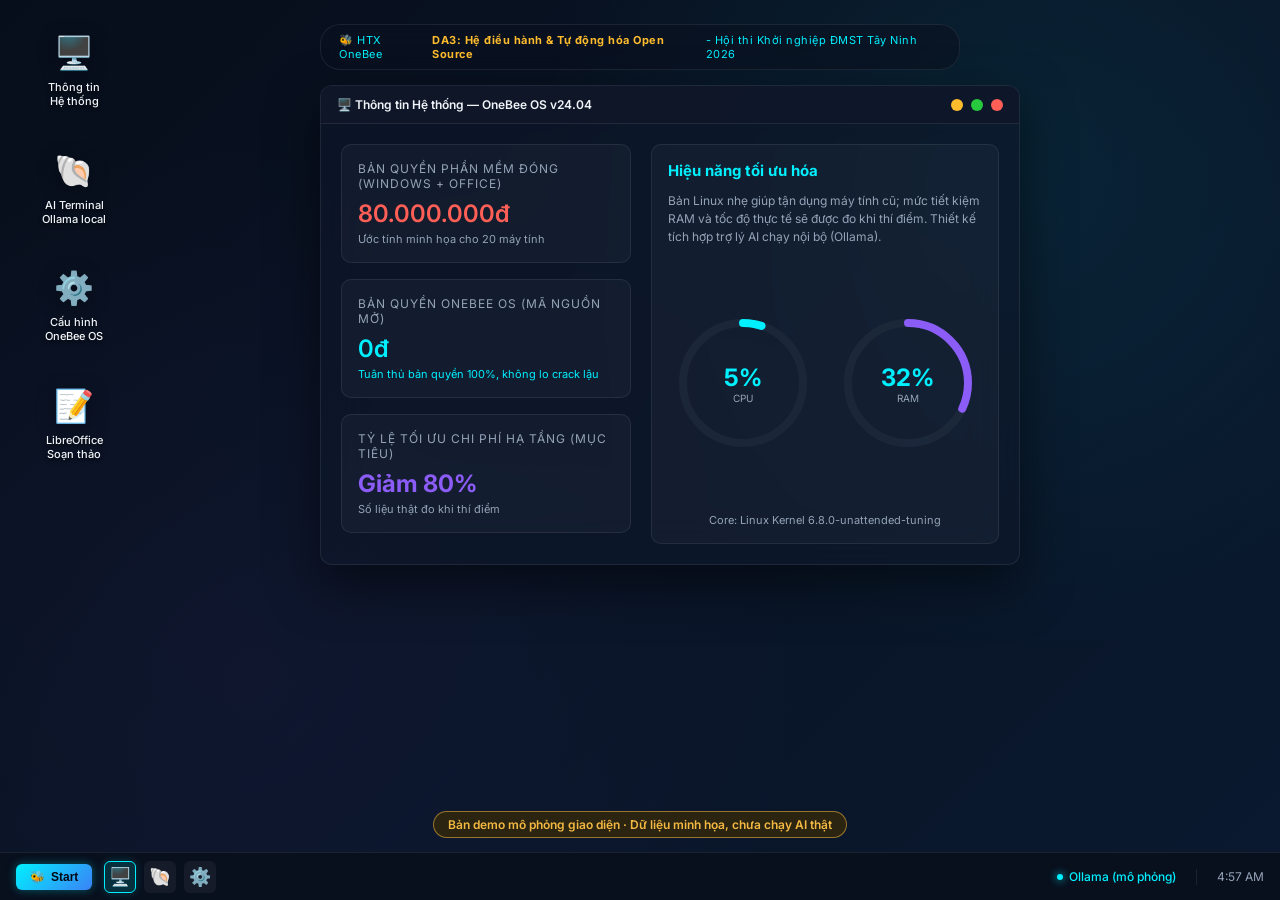
==== demo/index.html @ e2cc28c3 "fix(mobile): pin demo ribbon as top strip so it never covers content; stop landing card overflowing " ====
<!DOCTYPE html>
<html lang="vi">
<head>
    <meta charset="UTF-8">
    <meta name="viewport" content="width=device-width, initial-scale=1.0">
    <title>OneBee OS — Hệ điều hành & Tự động hóa Open Source</title>
    <meta name="description" content="Demo hệ điều hành tối ưu hóa OneBee OS dựa trên Linux & tích hợp AI On-premise">
    <link rel="preconnect" href="https://fonts.googleapis.com">
    <link href="https://fonts.googleapis.com/css2?family=Fira+Code:wght@400;500;700&family=Inter:wght@300;400;500;600;700;800&display=swap" rel="stylesheet">
    <style>
        *, *::before, *::after { margin: 0; padding: 0; box-sizing: border-box; }

        :root {
            --bg-base: #060b13;
            --bg-desktop: #0a1120;
            --card-glass: rgba(15, 23, 42, 0.65);
            --border-glass: rgba(255, 255, 255, 0.08);
            --text-main: #f1f5f9;
            --text-sub: #94a3b8;
            --teal: #00f0ff;
            --gold: #ffbd2e;
            --red: #ff5f56;
            --green: #27c93f;
            --blue: #3b82f6;
            --purple: #8b5cf6;
        }

        body {
            font-family: 'Inter', sans-serif;
            background-color: var(--bg-base);
            color: var(--text-main);
            height: 100vh;
            overflow: hidden;
            display: flex;
            flex-direction: column;
            user-select: none;
        }

        /* Desktop Wallpaper & Glows */
        .desktop {
            flex: 1;
            position: relative;
            background: radial-gradient(circle at 80% 20%, rgba(0, 240, 255, 0.07) 0%, transparent 40%),
                        radial-gradient(circle at 20% 80%, rgba(139, 92, 246, 0.05) 0%, transparent 45%),
                        linear-gradient(135deg, #070e1b 0%, #0a192f 100%);
            display: flex;
            flex-direction: column;
            padding: 24px;
            overflow: hidden;
        }

        /* Desktop Icons */
        .desktop-icons {
            display: flex;
            flex-direction: column;
            gap: 24px;
            width: 100px;
            z-index: 10;
        }

        .icon-item {
            display: flex;
            flex-direction: column;
            align-items: center;
            text-align: center;
            cursor: pointer;
            transition: all 0.2s;
            border-radius: 8px;
            padding: 8px;
            border: 1px solid transparent;
        }

        .icon-item:hover {
            background: rgba(255, 255, 255, 0.05);
            border-color: rgba(255, 255, 255, 0.05);
            backdrop-filter: blur(5px);
        }

        .icon-symbol {
            font-size: 32px;
            margin-bottom: 8px;
            filter: drop-shadow(0 4px 10px rgba(0,0,0,0.3));
            transition: transform 0.2s;
        }

        .icon-item:hover .icon-symbol {
            transform: scale(1.08);
        }

        .icon-name {
            font-size: 11px;
            font-weight: 500;
            color: var(--text-main);
            text-shadow: 0 2px 4px rgba(0,0,0,0.8);
            line-height: 1.3;
        }

        /* Taskbar */
        .taskbar {
            height: 48px;
            background: rgba(10, 17, 32, 0.85);
            border-top: 1px solid var(--border-glass);
            backdrop-filter: blur(20px);
            display: flex;
            align-items: center;
            padding: 0 16px;
            z-index: 100;
            justify-content: space-between;
        }

        .taskbar-left {
            display: flex;
            align-items: center;
            gap: 12px;
        }

        .start-btn {
            background: linear-gradient(135deg, var(--teal), var(--blue));
            color: #040814;
            border: none;
            padding: 6px 14px;
            border-radius: 6px;
            font-size: 12px;
            font-weight: 700;
            cursor: pointer;
            display: flex;
            align-items: center;
            gap: 6px;
            box-shadow: 0 0 10px rgba(0, 240, 255, 0.35);
        }

        .start-btn:hover {
            box-shadow: 0 0 16px rgba(0, 240, 255, 0.5);
        }

        .taskbar-apps {
            display: flex;
            align-items: center;
            gap: 8px;
        }

        .taskbar-app-icon {
            width: 32px;
            height: 32px;
            border-radius: 6px;
            background: rgba(255, 255, 255, 0.05);
            display: flex;
            align-items: center;
            justify-content: center;
            font-size: 18px;
            cursor: pointer;
            border: 1px solid transparent;
            transition: all 0.2s;
        }

        .taskbar-app-icon:hover {
            background: rgba(255, 255, 255, 0.1);
            border-color: var(--border-glass);
        }

        .taskbar-app-icon.active {
            background: rgba(0, 240, 255, 0.15);
            border-color: var(--teal);
            box-shadow: 0 0 8px rgba(0, 240, 255, 0.2);
        }

        .taskbar-right {
            display: flex;
            align-items: center;
            gap: 16px;
            font-size: 12px;
            color: var(--text-sub);
        }

        .taskbar-status {
            display: flex;
            align-items: center;
            gap: 6px;
            color: var(--teal);
            font-weight: 500;
        }

        .status-dot {
            width: 6px;
            height: 6px;
            border-radius: 50%;
            background: var(--teal);
            box-shadow: 0 0 8px var(--teal);
            animation: blink 2s infinite;
        }

        @keyframes blink {
            50% { opacity: 0.4; }
        }

        /* Floating Windows */
        .window {
            position: absolute;
            top: 10%;
            left: 25%;
            width: 700px;
            height: 480px;
            background: var(--card-glass);
            border: 1px solid var(--border-glass);
            border-radius: 12px;
            box-shadow: 0 20px 50px rgba(0, 0, 0, 0.5);
            backdrop-filter: blur(25px);
            display: flex;
            flex-direction: column;
            overflow: hidden;
            z-index: 50;
            opacity: 0;
            transform: scale(0.95);
            pointer-events: none;
            transition: opacity 0.3s, transform 0.3s;
        }

        .window.active {
            opacity: 1;
            transform: scale(1);
            pointer-events: all;
            z-index: 60;
        }

        .window-header {
            height: 38px;
            background: rgba(15, 23, 42, 0.8);
            border-bottom: 1px solid var(--border-glass);
            display: flex;
            align-items: center;
            justify-content: space-between;
            padding: 0 16px;
            cursor: move;
        }

        .window-title {
            font-size: 12px;
            font-weight: 600;
            color: var(--text-main);
            display: flex;
            align-items: center;
            gap: 8px;
        }

        .window-controls {
            display: flex;
            gap: 8px;
        }

        .win-btn {
            width: 12px;
            height: 12px;
            border-radius: 50%;
            border: none;
            cursor: pointer;
        }

        .win-close { background-color: var(--red); }
        .win-min { background-color: var(--gold); }
        .win-max { background-color: var(--green); }

        .window-content {
            flex: 1;
            padding: 20px;
            overflow-y: auto;
        }

        /* Terminal Window custom styles */
        .terminal-content {
            background-color: rgba(3, 7, 18, 0.9);
            font-family: 'Fira Code', monospace;
            padding: 16px;
            font-size: 13px;
            color: #38bdf8;
            line-height: 1.6;
            display: flex;
            flex-direction: column;
        }

        .terminal-history {
            flex: 1;
            overflow-y: auto;
            white-space: pre-wrap;
            margin-bottom: 8px;
        }

        .terminal-input-line {
            display: flex;
            align-items: center;
        }

        .prompt {
            color: #4ade80;
            margin-right: 8px;
            flex-shrink: 0;
        }

        .terminal-input {
            flex: 1;
            background: transparent;
            border: none;
            outline: none;
            color: var(--text-main);
            font-family: inherit;
            font-size: inherit;
        }

        /* System Info View Styles */
        .sys-grid {
            display: grid;
            grid-template-columns: 1fr 1.2fr;
            gap: 20px;
            height: 100%;
        }

        .sys-left {
            display: flex;
            flex-direction: column;
            gap: 16px;
        }

        .sys-card {
            background: rgba(255,255,255,0.03);
            border: 1px solid var(--border-glass);
            border-radius: 10px;
            padding: 16px;
        }

        .sys-title {
            font-size: 12px;
            color: var(--text-sub);
            text-transform: uppercase;
            letter-spacing: 1px;
            margin-bottom: 8px;
        }

        .sys-value {
            font-size: 24px;
            font-weight: 700;
            color: var(--teal);
        }

        .cost-comparison {
            display: flex;
            flex-direction: column;
            gap: 8px;
        }

        .cost-row {
            display: flex;
            justify-content: space-between;
            align-items: center;
            font-size: 13px;
            padding: 8px 0;
            border-bottom: 1px solid rgba(255,255,255,0.05);
        }

        .cost-row:last-child { border-bottom: none; }

        .cost-bad { color: var(--red); font-weight: 600; }
        .cost-good { color: var(--teal); font-weight: 600; }

        .chart-radial {
            position: relative;
            width: 140px;
            height: 140px;
            margin: 0 auto;
        }

        .chart-radial svg {
            transform: rotate(-90deg);
        }

        .chart-radial .bg {
            fill: none;
            stroke: rgba(255,255,255,0.04);
            stroke-width: 8;
        }

        .chart-radial .progress {
            fill: none;
            stroke: var(--teal);
            stroke-width: 8;
            stroke-linecap: round;
            stroke-dasharray: 377;
            stroke-dashoffset: 377;
            transition: stroke-dashoffset 1s ease;
        }

        .chart-text {
            position: absolute;
            top: 50%;
            left: 50%;
            transform: translate(-50%, -50%);
            text-align: center;
        }

        .chart-num { font-size: 24px; font-weight: 700; color: var(--teal); }
        .chart-label { font-size: 10px; color: var(--text-sub); }

        /* Custom OS Settings App */
        .settings-nav {
            display: flex;
            gap: 8px;
            border-bottom: 1px solid var(--border-glass);
            margin-bottom: 16px;
            padding-bottom: 8px;
        }

        .set-nav-btn {
            background: transparent;
            border: 1px solid transparent;
            color: var(--text-sub);
            padding: 6px 12px;
            border-radius: 6px;
            cursor: pointer;
            font-size: 13px;
            transition: all 0.2s;
        }

        .set-nav-btn.active {
            background: rgba(0, 240, 255, 0.1);
            color: var(--teal);
            border-color: rgba(0, 240, 255, 0.2);
        }

        .settings-content {
            display: flex;
            flex-direction: column;
            gap: 16px;
        }

        .setting-item {
            display: flex;
            justify-content: space-between;
            align-items: center;
            background: rgba(255,255,255,0.02);
            border: 1px solid var(--border-glass);
            padding: 12px 16px;
            border-radius: 8px;
        }

        .set-info h4 { font-size: 14px; font-weight: 600; margin-bottom: 2px; }
        .set-info p { font-size: 12px; color: var(--text-sub); }

        .toggle-switch {
            width: 48px;
            height: 24px;
            background: rgba(255,255,255,0.1);
            border-radius: 12px;
            position: relative;
            cursor: pointer;
            transition: background 0.3s;
        }

        .toggle-switch.active {
            background: var(--teal);
        }

        .toggle-switch::after {
            content: '';
            position: absolute;
            top: 2px;
            left: 2px;
            width: 20px;
            height: 20px;
            background: white;
            border-radius: 50%;
            transition: left 0.3s;
        }

        .toggle-switch.active::after {
            left: 26px;
        }

        /* Custom notifications */
        .notification-area {
            position: absolute;
            top: 24px;
            right: 24px;
            display: flex;
            flex-direction: column;
            gap: 12px;
            z-index: 1000;
        }

        .toast {
            background: rgba(10, 17, 32, 0.9);
            border: 1px solid var(--border-glass);
            border-left: 4px solid var(--teal);
            border-radius: 8px;
            padding: 14px 18px;
            width: 320px;
            box-shadow: 0 10px 30px rgba(0,0,0,0.5);
            backdrop-filter: blur(15px);
            display: flex;
            gap: 12px;
            transform: translateX(340px);
            transition: transform 0.4s cubic-bezier(0.175, 0.885, 0.32, 1.275);
        }

        .toast.show {
            transform: translateX(0);
        }

        .toast-icon { font-size: 20px; }
        .toast-title { font-weight: 700; font-size: 13px; margin-bottom: 2px; }
        .toast-desc { font-size: 11px; color: var(--text-sub); }

        /* Banner info contest */
        .contest-banner {
            position: absolute;
            top: 24px;
            left: 50%;
            transform: translateX(-50%);
            background: rgba(10,17,32,0.6);
            border: 1px solid var(--border-glass);
            padding: 8px 18px;
            border-radius: 20px;
            backdrop-filter: blur(10px);
            font-size: 11px;
            color: var(--teal);
            letter-spacing: 0.5px;
            display: flex;
            align-items: center;
            gap: 8px;
            z-index: 1;
        }

        .contest-banner span { color: var(--gold); font-weight: 700; }

        /* 📱 Mobile Responsiveness & Performance Anti-Lag */
        @media (max-width: 768px) {
            .desktop { flex-wrap: wrap; align-content: flex-start; padding: 12px; }
            .desktop-icons { flex-direction: row; flex-wrap: wrap; width: 100%; gap: 10px; margin-bottom: 16px; }
            .icon-item { width: calc(25% - 8px); padding: 6px 2px; }
            .icon-symbol { font-size: 24px; }
            .icon-name { font-size: 10px; }
            .window { 
                width: 100% !important; height: calc(100% - 56px) !important; 
                top: 0 !important; left: 0 !important; border-radius: 0; 
                backdrop-filter: none !important; -webkit-backdrop-filter: none !important; 
                background: #0f172a; border: none;
            }
            .sys-grid, .store-grid { grid-template-columns: 1fr; }
            .taskbar { backdrop-filter: none !important; -webkit-backdrop-filter: none !important; background: rgba(10,17,32,1); }
            .contest-banner { display: none; }
            .toast { width: 90%; right: 5%; left: 5%; transform: translateX(120vw); }
            .toast.show { transform: translateX(0); }
        }
        
        /* 🚀 Hardware Acceleration */
        .window, .icon-item, .toast {
            will-change: transform;
        }
            .demo-ribbon { position: fixed; bottom: 62px; left: 50%; transform: translateX(-50%); z-index: 9000; background: #2b2410; color: #f4b942; border: 1px solid rgba(244,185,66,0.55); padding: 5px 14px; border-radius: 999px; font-size: 12px; font-weight: 600; pointer-events: none; white-space: nowrap; font-family: Inter, system-ui, sans-serif; }
        @media (max-width: 768px) { body { padding-top: 27px !important; } .demo-ribbon { position: fixed; top: 0; left: 0; right: 0; bottom: auto; transform: none; width: auto; max-width: none; border-radius: 0; border-width: 0 0 1px; padding: 5px 10px; font-size: 11px; line-height: 16px; white-space: nowrap; overflow: hidden; text-overflow: ellipsis; text-align: center; } .demo-ribbon .rb-more { display: none; } .window { top: 0 !important; height: 100% !important; } }
    </style>
</head>
<body>
    <div class="demo-ribbon">Bản demo mô phỏng<span class="rb-more"> giao diện</span> · Dữ liệu minh họa<span class="rb-more">, chưa chạy AI thật</span></div>

    <!-- Desktop Area -->
    <div class="desktop" id="desktop">
        
        <!-- Contest Info Banner -->
        <div class="contest-banner">
            🐝 HTX OneBee <span>DA3: Hệ điều hành & Tự động hóa Open Source</span> - Hội thi Khởi nghiệp ĐMST Tây Ninh 2026
        </div>

        <!-- Notification Area -->
        <div class="notification-area" id="notificationArea"></div>

        <!-- Icons Grid -->
        <div class="desktop-icons">
            <div class="icon-item" onclick="openWindow('win-sys')">
                <span class="icon-symbol">🖥️</span>
                <span class="icon-name">Thông tin<br>Hệ thống</span>
            </div>
            <div class="icon-item" onclick="openWindow('win-terminal')">
                <span class="icon-symbol">🐚</span>
                <span class="icon-name">AI Terminal<br>Ollama local</span>
            </div>
            <div class="icon-item" onclick="openWindow('win-settings')">
                <span class="icon-symbol">⚙️</span>
                <span class="icon-name">Cấu hình<br>OneBee OS</span>
            </div>
            <div class="icon-item" onclick="showNotification('Tài liệu mẫu', 'Đã khởi chạy bộ LibreOffice Writer thành công.', '📝')">
                <span class="icon-symbol">📝</span>
                <span class="icon-name">LibreOffice<br>Soạn thảo</span>
            </div>
        </div>

        <!-- Window 1: System Info -->
        <div class="window" id="win-sys">
            <div class="window-header" onmousedown="dragStart(event, 'win-sys')">
                <div class="window-title">🖥️ Thông tin Hệ thống — OneBee OS v24.04</div>
                <div class="window-controls">
                    <button class="win-btn win-min" onclick="minimizeWindow('win-sys')"></button>
                    <button class="win-btn win-max"></button>
                    <button class="win-btn win-close" onclick="closeWindow('win-sys')"></button>
                </div>
            </div>
            <div class="window-content">
                <div class="sys-grid">
                    <div class="sys-left">
                        <div class="sys-card">
                            <div class="sys-title">Bản quyền phần mềm đóng (Windows + Office)</div>
                            <div class="sys-value cost-bad">80.000.000đ</div>
                            <p style="font-size:11px; color: var(--text-sub); margin-top: 4px;">Ước tính minh họa cho 20 máy tính</p>
                        </div>
                        <div class="sys-card">
                            <div class="sys-title">Bản quyền OneBee OS (Mã nguồn mở)</div>
                            <div class="sys-value cost-good">0đ</div>
                            <p style="font-size:11px; color: var(--teal); margin-top: 4px;">Tuân thủ bản quyền 100%, không lo crack lậu</p>
                        </div>
                        <div class="sys-card">
                            <div class="sys-title">Tỷ lệ tối ưu chi phí hạ tầng (mục tiêu)</div>
                            <div class="sys-value" style="color: var(--purple);">Giảm 80%</div>
                            <p style="font-size:11px; color: var(--text-sub); margin-top: 4px;">Số liệu thật đo khi thí điểm</p>
                        </div>
                    </div>
                    <div class="sys-card" style="display:flex; flex-direction:column; justify-content:space-between;">
                        <div>
                            <h3 style="font-size:15px; font-weight:700; margin-bottom: 12px; color: var(--teal);">Hiệu năng tối ưu hóa</h3>
                            <p style="font-size:12px; color: var(--text-sub); line-height: 1.5; margin-bottom: 16px;">
                                Bản Linux nhẹ giúp tận dụng máy tính cũ; mức tiết kiệm RAM và tốc độ thực tế sẽ được đo khi thí điểm. Thiết kế tích hợp trợ lý AI chạy nội bộ (Ollama).
                            </p>
                        </div>
                        
                        <div style="display:flex; gap: 16px; align-items:center; justify-content:center;">
                            <div class="chart-radial">
                                <svg width="140" height="140">
                                    <circle class="bg" cx="70" cy="70" r="60"></circle>
                                    <circle class="progress" id="cpu-circle" cx="70" cy="70" r="60"></circle>
                                </svg>
                                <div class="chart-text">
                                    <div class="chart-num" id="cpu-val">12%</div>
                                    <div class="chart-label">CPU</div>
                                </div>
                            </div>
                            <div class="chart-radial">
                                <svg width="140" height="140">
                                    <circle class="bg" cx="70" cy="70" r="60"></circle>
                                    <circle class="progress" id="ram-circle" cx="70" cy="70" r="60" style="stroke: var(--purple);"></circle>
                                </svg>
                                <div class="chart-text">
                                    <div class="chart-num" id="ram-val">34%</div>
                                    <div class="chart-label">RAM</div>
                                </div>
                            </div>
                        </div>

                        <div style="font-size:11px; text-align:center; color: var(--text-sub); margin-top: 10px;">
                            Core: Linux Kernel 6.8.0-unattended-tuning
                        </div>
                    </div>
                </div>
            </div>
        </div>

        <!-- Window 2: Terminal -->
        <div class="window" id="win-terminal">
            <div class="window-header" onmousedown="dragStart(event, 'win-terminal')">
                <div class="window-title">🐚 OneBee Terminal (mô phỏng) — AI nội bộ</div>
                <div class="window-controls">
                    <button class="win-btn win-min" onclick="minimizeWindow('win-terminal')"></button>
                    <button class="win-btn win-max"></button>
                    <button class="win-btn win-close" onclick="closeWindow('win-terminal')"></button>
                </div>
            </div>
            <div class="window-content terminal-content">
                <div class="terminal-history" id="termHistory">OneBee OS Core Console v1.0.2
Hệ điều hành tối ưu hóa & nhúng AI nội bộ cho HTX OneBee.
Gõ 'help' để xem các lệnh khả dụng.

</div>
                <div class="terminal-input-line">
                    <span class="prompt">onebee@os:~$</span>
                    <input type="text" class="terminal-input" id="termInput" autofocus autocomplete="off" placeholder="Gõ lệnh tại đây...">
                </div>
            </div>
        </div>

        <!-- Window 3: Settings -->
        <div class="window" id="win-settings">
            <div class="window-header" onmousedown="dragStart(event, 'win-settings')">
                <div class="window-title">⚙️ Cấu hình OneBee OS — Tự động hóa</div>
                <div class="window-controls">
                    <button class="win-btn win-min" onclick="minimizeWindow('win-settings')"></button>
                    <button class="win-btn win-max"></button>
                    <button class="win-btn win-close" onclick="closeWindow('win-settings')"></button>
                </div>
            </div>
            <div class="window-content">
                <div class="settings-nav">
                    <button class="set-nav-btn active" onclick="switchSettingTab('general', this)">Tổng quan</button>
                    <button class="set-nav-btn" onclick="switchSettingTab('auto', this)">Harness Automation</button>
                    <button class="set-nav-btn" onclick="switchSettingTab('ai', this)">Cấu hình AI On-premise</button>
                </div>
                
                <div class="settings-content" id="set-general">
                    <div class="setting-item">
                        <div class="set-info">
                            <h4>Giao diện thân thiện người dùng (Windows layout)</h4>
                            <p>Tự động cấu hình taskbar và menu giống hệ điều hành cũ để giảm thời gian làm quen.</p>
                        </div>
                        <div class="toggle-switch active" onclick="toggleSwitch(this)"></div>
                    </div>
                    <div class="setting-item">
                        <div class="set-info">
                            <h4>Chế độ bảo vệ dữ liệu nội bộ (Data Privacy)</h4>
                            <p>Ngăn chặn tự động upload dữ liệu lên đám mây công cộng.</p>
                        </div>
                        <div class="toggle-switch active" onclick="toggleSwitch(this)"></div>
                    </div>
                </div>

                <div class="settings-content hidden" id="set-auto">
                    <div class="setting-item">
                        <div class="set-info">
                            <h4>Tự động sao lưu cơ sở dữ liệu hàng ngày</h4>
                            <p>Nén, mã hóa bằng GPG và đẩy về ổ cứng NAS nội bộ lúc 23:00.</p>
                        </div>
                        <div class="toggle-switch active" onclick="toggleSwitch(this)"></div>
                    </div>
                    <div class="setting-item">
                        <div class="set-info">
                            <h4>Giám sát hiệu năng và tự động giải phóng RAM</h4>
                            <p>Tự động dọn dẹp bộ nhớ đệm cache khi dung lượng RAM vượt quá 85%.</p>
                        </div>
                        <div class="toggle-switch active" onclick="toggleSwitch(this)"></div>
                    </div>
                    <button class="start-btn" style="margin-top:10px; padding: 10px;" onclick="simulateBackup()">⚡ Chạy backup thủ công ngay lập tức</button>
                </div>

                <div class="settings-content hidden" id="set-ai">
                    <div class="setting-item">
                        <div class="set-info">
                            <h4>Khởi chạy Ollama khi bật máy</h4>
                            <p>Nạp mô hình ngôn ngữ lớn (Llama 3 8B) vào bộ nhớ VRAM để sẵn sàng phản hồi chatbot.</p>
                        </div>
                        <div class="toggle-switch active" onclick="toggleSwitch(this)"></div>
                    </div>
                    <div class="setting-item">
                        <div class="set-info">
                            <h4>Mô hình AI Đang dùng</h4>
                            <p>Llama 3 8B (Q4_K_M) — thiết kế chạy cục bộ (mô phỏng)</p>
                        </div>
                        <span style="font-size:12px; color: var(--teal); font-weight:700;">Đang chạy ✓</span>
                    </div>
                </div>
            </div>
        </div>

    </div>

    <!-- Taskbar -->
    <div class="taskbar">
        <div class="taskbar-left">
            <button class="start-btn" onclick="showNotification('OneBee OS', 'Chào mừng bạn đến với OneBee OS. Hãy thử mở các ứng dụng trên Desktop!', '🐝')">
                <span>🐝</span> Start
            </button>
            <div class="taskbar-apps">
                <div class="taskbar-app-icon" id="task-sys" onclick="toggleWindow('win-sys')">🖥️</div>
                <div class="taskbar-app-icon" id="task-terminal" onclick="toggleWindow('win-terminal')">🐚</div>
                <div class="taskbar-app-icon" id="task-settings" onclick="toggleWindow('win-settings')">⚙️</div>
            </div>
        </div>
        <div class="taskbar-right">
            <div class="taskbar-status">
                <span class="status-dot"></span>
                <span>Ollama (mô phỏng)</span>
            </div>
            <span style="border-left: 1px solid var(--border-glass); height: 16px; margin: 0 4px;"></span>
            <span id="clock">12:00 PM</span>
        </div>
    </div>

    <script>
        function escapeHtml(t) { return String(t).replace(/[&<>"']/g, c => ({'&':'&amp;','<':'&lt;','>':'&gt;','"':'&quot;',"'":'&#39;'}[c])); }
        // Window Drag Logic
        let dragObj = null;
        let startX = 0, startY = 0;
        let objLeft = 0, objTop = 0;

        function dragStart(e, id) {
            dragObj = document.getElementById(id);
            startX = e.clientX;
            startY = e.clientY;
            objLeft = dragObj.offsetLeft;
            objTop = dragObj.offsetTop;
            document.addEventListener('mousemove', dragMove);
            document.addEventListener('mouseup', dragEnd);
            
            // Bring to front
            document.querySelectorAll('.window').forEach(win => win.style.zIndex = 50);
            dragObj.style.zIndex = 60;
        }

        function dragMove(e) {
            if (!dragObj) return;
            let newLeft = objLeft + (e.clientX - startX);
            let newTop = objTop + (e.clientY - startY);
            if (newLeft < 0) newLeft = 0;
            if (newTop < 0) newTop = 0;
            if (newLeft > window.innerWidth - 100) newLeft = window.innerWidth - 100;
            if (newTop > window.innerHeight - 50) newTop = window.innerHeight - 50;
            dragObj.style.left = newLeft + 'px';
            dragObj.style.top = newTop + 'px';
        }

        function dragEnd() {
            dragObj = null;
            document.removeEventListener('mousemove', dragMove);
            document.removeEventListener('mouseup', dragEnd);
        }

        // Window controls
        function openWindow(id) {
            const win = document.getElementById(id);
            win.classList.add('active');
            
            const appId = id.replace('win-', 'task-');
            const taskIcon = document.getElementById(appId);
            if (taskIcon) taskIcon.classList.add('active');

            // Focus terminal input if terminal is opened
            if (id === 'win-terminal') {
                setTimeout(() => document.getElementById('termInput').focus(), 100);
            }
        }

        function closeWindow(id) {
            const win = document.getElementById(id);
            win.classList.remove('active');
            
            const appId = id.replace('win-', 'task-');
            const taskIcon = document.getElementById(appId);
            if (taskIcon) taskIcon.classList.remove('active');
        }

        function toggleWindow(id) {
            const win = document.getElementById(id);
            if (win.classList.contains('active')) {
                closeWindow(id);
            } else {
                openWindow(id);
            }
        }

        function minimizeWindow(id) {
            closeWindow(id);
        }

        // Switch settings tab
        function switchSettingTab(tab, btn) {
            document.querySelectorAll('.set-nav-btn').forEach(b => b.classList.remove('active'));
            document.querySelectorAll('.settings-content').forEach(c => c.classList.add('hidden'));

            const targetBtn = btn || (typeof event !== 'undefined' && event?.target ? event.target.closest('.set-nav-btn') : null) || document.querySelector(`.set-nav-btn[onclick*="'${tab}'"]`);
            if (targetBtn) targetBtn.classList.add('active');
            const targetContent = document.getElementById('set-' + tab);
            if (targetContent) targetContent.classList.remove('hidden');
        }

        // Toggle Switch UI
        function toggleSwitch(el) {
            el.classList.toggle('active');
            const isPrivacy = el.previousElementSibling.querySelector('h4').textContent.includes('bảo vệ dữ liệu');
            if (isPrivacy) {
                if (el.classList.contains('active')) {
                    showNotification('Security Action', 'Đã bật chế độ Data Privacy. Ngăn dữ liệu gửi ra ngoài.', '🛡️');
                } else {
                    showNotification('Security Warning', 'Đã tắt chế độ Data Privacy. Cảnh báo rò rỉ dữ liệu!', '⚠️');
                }
            }
        }

        // Notifications
        function showNotification(title, desc, icon = '🐝') {
            const area = document.getElementById('notificationArea');
            const toast = document.createElement('div');
            toast.className = 'toast';
            toast.innerHTML = `
                <div class="toast-icon">${icon}</div>
                <div>
                    <div class="toast-title">${title}</div>
                    <div class="toast-desc">${desc}</div>
                </div>
            `;
            area.appendChild(toast);
            
            // Trigger animation
            setTimeout(() => toast.classList.add('show'), 50);
            
            // Remove after 4s
            setTimeout(() => {
                toast.classList.remove('show');
                setTimeout(() => toast.remove(), 500);
            }, 4000);
        }

        // Simulate n8n/Harness Backup
        function simulateBackup() {
            openWindow('win-terminal');
            const history = document.getElementById('termHistory');
            
            let logs = [
                "\n[Harness] Starting backup sequence...",
                "[Harness] Checking database integrity (Supabase local cache)...",
                "[Harness] Compressing transaction records...",
                "[Harness] Encrypting backup with GPG (AES-256)...",
                "[Harness] Sending archive to Local NAS (IP: 192.168.1.200)...",
                "[Harness] Backup completed successfully! (Size: 4.8MB, Hash: sha256:d82f...91f)\n"
            ];

            let index = 0;
            function printLog() {
                if (index < logs.length) {
                    history.innerHTML += logs[index] + "\n";
                    index++;
                    document.getElementById('termHistory').scrollTop = document.getElementById('termHistory').scrollHeight;
                    setTimeout(printLog, 600);
                } else {
                    showNotification('Automation Success', 'Đã tự động sao lưu hệ thống thành công.', '💾');
                }
            }
            printLog();
        }

        // Interactive Terminal Logic
        const termInput = document.getElementById('termInput');
        const termHistory = document.getElementById('termHistory');

        termInput.addEventListener('keydown', function(e) {
            if (e.key === 'Enter') {
                const cmd = termInput.value.trim();
                termInput.value = '';
                
                if (cmd === '') return;

                // Echo command
                termHistory.innerHTML += `\nonebee@os:~$ ${escapeHtml(cmd)}\n`;
                
                // Process command
                processCommand(cmd.toLowerCase());
                
                // Scroll to bottom
                termHistory.scrollTop = termHistory.scrollHeight;
            }
        });

        function processCommand(cmd) {
            if (cmd === 'help') {
                termHistory.innerHTML += `Lệnh khả dụng:
  help          - Hiển thị hướng dẫn
  sys-info      - Xem thông số cấu hình và tối ưu hóa hệ thống
  ollama-chat   - Khởi chạy khung chat với Llama 3 cục bộ
  docker ps     - Xem các container microservices đang chạy
  backup-db     - Chạy script sao lưu dữ liệu tự động
  apt update    - Kiểm tra cập nhật bảo mật hệ thống
  clear         - Xóa sạch màn hình dòng lệnh
  credits       - Thông tin nhóm phát triển OneBee`;
            } else if (cmd === 'sys-info') {
                termHistory.innerHTML += `[SYSTEM INFO]
  OS: OneBee OS v24.04 (Ubuntu-based LTS)
  Kernel: 6.8.0-unattended-tuning-onebee
  CPU: Intel Xeon E5-2680 v4 (optimized virtual cores)
  RAM: 1.2 GB / 8.0 GB (đang sử dụng 15%)
  Disk: 45 GB / 120 GB
  AI Processor: Ollama active (using local CPU threads)
  Optimization status: (mô phỏng — số liệu thật đo khi thí điểm)`;
            } else if (cmd === 'ollama-chat' || cmd === 'ollama run') {
                termHistory.innerHTML += `\n[Ollama] (mô phỏng) Đang tải mô hình Llama 3 8B vào RAM...\n[Ollama] Sẵn sàng! Hãy nhập câu hỏi sau dấu nhắc lệnh để trò chuyện. (Gõ 'exit' để thoát khỏi AI Chat).\n`;
                currentMode = 'ai';
            } else if (cmd === 'docker ps') {
                termHistory.innerHTML += `CONTAINER ID   IMAGE         COMMAND                  STATUS          PORTS                    NAMES\n18b56f932f31   n8nio/n8n     "tini -- /docker-ent…"   Up 24 hours     0.0.0.0:5678->5678/tcp   n8n-automation\n9a18fdb9e1a1   postgres:16   "docker-entrypoint.s…"   Up 24 hours     0.0.0.0:5432->5432/tcp   onebee-db\nf72ad3819eac   ollama/ollama "/bin/ollama serve"      Up 24 hours     11434/tcp                llama-ai`;
            } else if (cmd === 'apt update') {
                termHistory.innerHTML += `Hit:1 http://archive.ubuntu.com/ubuntu jammy InRelease\nGet:2 http://archive.ubuntu.com/ubuntu jammy-updates InRelease [119 kB]\nFetched 119 kB in 1s (182 kB/s)\nReading package lists... Done\nBuilding dependency tree... Done\nAll packages are up to date.`;
            } else if (cmd === 'backup-db') {
                simulateBackup();
            } else if (cmd === 'clear') {
                termHistory.innerHTML = '';
            } else if (cmd === 'credits') {
                termHistory.innerHTML += `OneBee OS được xây dựng bởi HTX OneBee phục vụ Hội thi Khởi nghiệp tỉnh Tây Ninh năm 2026.
Tác giả: Nhóm Kỹ thuật OneBee.
Mã nguồn mở 100%, an toàn bảo mật, an tâm sử dụng.`;
            } else if (currentMode === 'ai') {
                if (cmd === 'exit') {
                    currentMode = 'normal';
                    termHistory.innerHTML += `\n[Ollama] Đã tắt phiên làm việc với AI.\n`;
                } else {
                    // Simple mock responses for AI chat
                    let aiReply = "(Mô phỏng) Bản thật sẽ chạy một mô hình AI mã nguồn mở như Llama 3 qua Ollama ngay trên máy chủ nội bộ. Tôi có thể hỗ trợ các lệnh cơ bản như viết email, soạn thảo tài liệu hoặc giải đáp các kiến thức chuyển đổi số. Bạn muốn hỏi gì thêm?";
                    if (cmd.includes('muối tôm') || cmd.includes('tây ninh')) {
                        aiReply = "(Mô phỏng) Muối tôm Tây Ninh là đặc sản nổi tiếng của vùng đất nắng gió. Tôi có thể hỗ trợ HTX OneBee lập kế hoạch quảng bá muối tôm ra thị trường cả nước bằng các kịch bản email marketing.";
                    } else if (cmd.includes('linux') || cmd.includes('ubuntu')) {
                        aiReply = "(Mô phỏng) Linux giúp doanh nghiệp tiết kiệm hàng triệu đồng tiền bản quyền phần mềm, đồng thời tăng tính bảo mật, tránh các mã độc tống tiền (ransomware) thường lây lan trên hệ điều hành lậu.";
                    }
                    termHistory.innerHTML += `\n[Ollama] ${aiReply}\n`;
                }
            } else {
                termHistory.innerHTML += `Không tìm thấy câu lệnh: '${escapeHtml(cmd)}'. Gõ 'help' để xem danh sách lệnh.`;
            }
        }

        let currentMode = 'normal';

        // Performance Chart Animation
        let cpuCircle = document.getElementById('cpu-circle');
        let ramCircle = document.getElementById('ram-circle');
        let cpuVal = document.getElementById('cpu-val');
        let ramVal = document.getElementById('ram-val');

        function updateCharts() {
            let cpu = Math.floor(Math.random() * 15) + 5; // 5-20%
            let ram = Math.floor(Math.random() * 5) + 32; // 32-37%

            cpuVal.textContent = cpu + "%";
            ramVal.textContent = ram + "%";

            // Stroke dashoffset logic (radius = 60, circumference = 377)
            let cpuOffset = 377 - (377 * cpu) / 100;
            let ramOffset = 377 - (377 * ram) / 100;

            cpuCircle.style.strokeDashoffset = cpuOffset;
            ramCircle.style.strokeDashoffset = ramOffset;
        }

        // Time updates
        function updateClock() {
            let now = new Date();
            let hours = now.getHours();
            let minutes = now.getMinutes();
            let ampm = hours >= 12 ? 'PM' : 'AM';
            hours = hours % 12;
            hours = hours ? hours : 12; // the hour '0' should be '12'
            minutes = minutes < 10 ? '0' + minutes : minutes;
            document.getElementById('clock').textContent = hours + ':' + minutes + ' ' + ampm;
        }

        // Init
        updateClock();
        setInterval(updateClock, 1000);
        setInterval(updateCharts, 3000);
        setTimeout(updateCharts, 500);

        // Open System Info by default
        setTimeout(() => openWindow('win-sys'), 1000);

    </script>
</body>
</html>
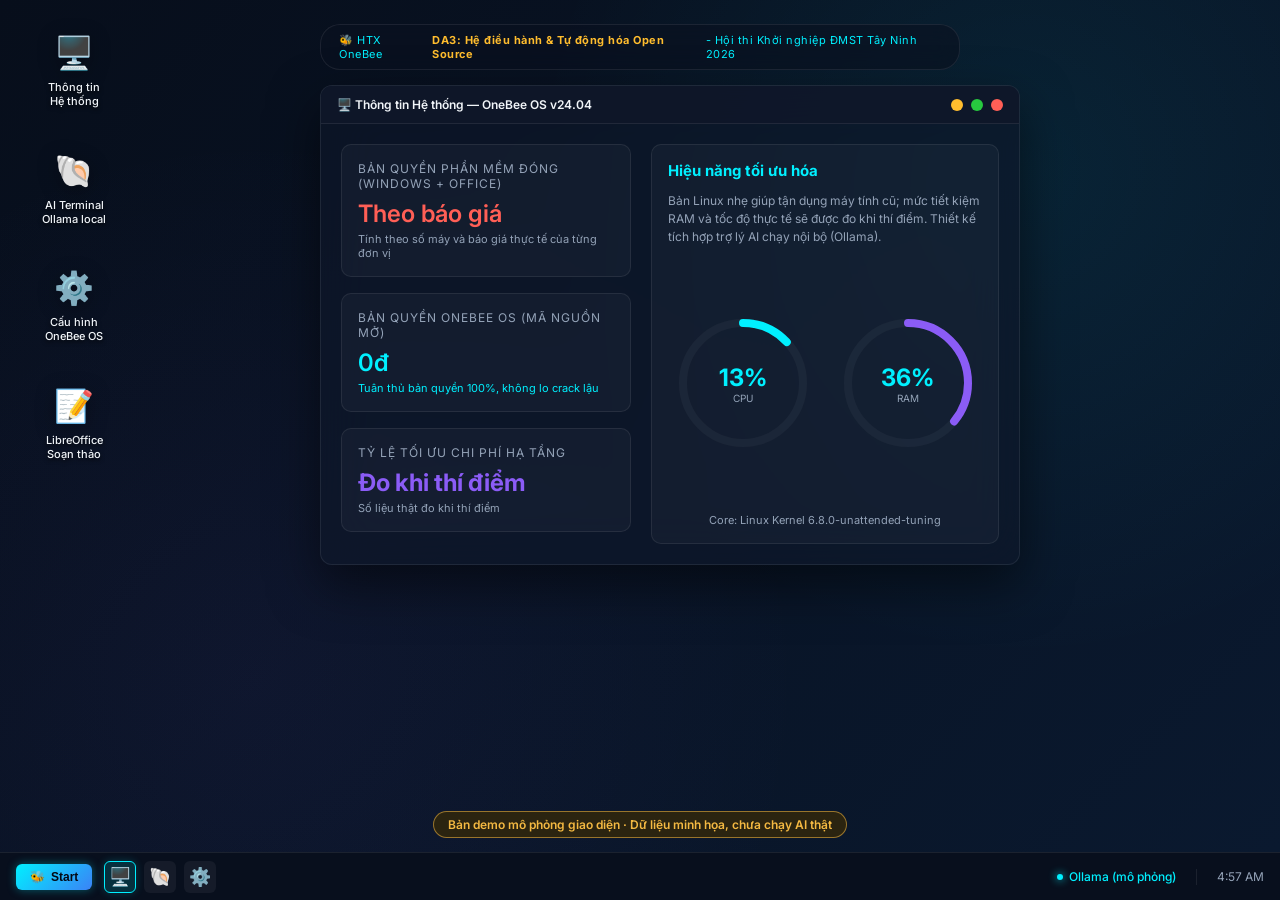
==== commit 3b62c9de: "feat(desktop): OneBee OS Desktop v0.1 installer with Mint 22.3 container tests - desktop/onebee-inst" ====
--- a/demo/index.html
+++ b/demo/index.html
@@ -606,8 +606,8 @@
                     <div class="sys-left">
                         <div class="sys-card">
                             <div class="sys-title">Bản quyền phần mềm đóng (Windows + Office)</div>
-                            <div class="sys-value cost-bad">80.000.000đ</div>
-                            <p style="font-size:11px; color: var(--text-sub); margin-top: 4px;">Ước tính minh họa cho 20 máy tính</p>
+                            <div class="sys-value cost-bad">Theo báo giá</div>
+                            <p style="font-size:11px; color: var(--text-sub); margin-top: 4px;">Tính theo số máy và báo giá thực tế của từng đơn vị</p>
                         </div>
                         <div class="sys-card">
                             <div class="sys-title">Bản quyền OneBee OS (Mã nguồn mở)</div>
@@ -615,8 +615,8 @@
                             <p style="font-size:11px; color: var(--teal); margin-top: 4px;">Tuân thủ bản quyền 100%, không lo crack lậu</p>
                         </div>
                         <div class="sys-card">
-                            <div class="sys-title">Tỷ lệ tối ưu chi phí hạ tầng (mục tiêu)</div>
-                            <div class="sys-value" style="color: var(--purple);">Giảm 80%</div>
+                            <div class="sys-title">Tỷ lệ tối ưu chi phí hạ tầng</div>
+                            <div class="sys-value" style="color: var(--purple);">Đo khi thí điểm</div>
                             <p style="font-size:11px; color: var(--text-sub); margin-top: 4px;">Số liệu thật đo khi thí điểm</p>
                         </div>
                     </div>
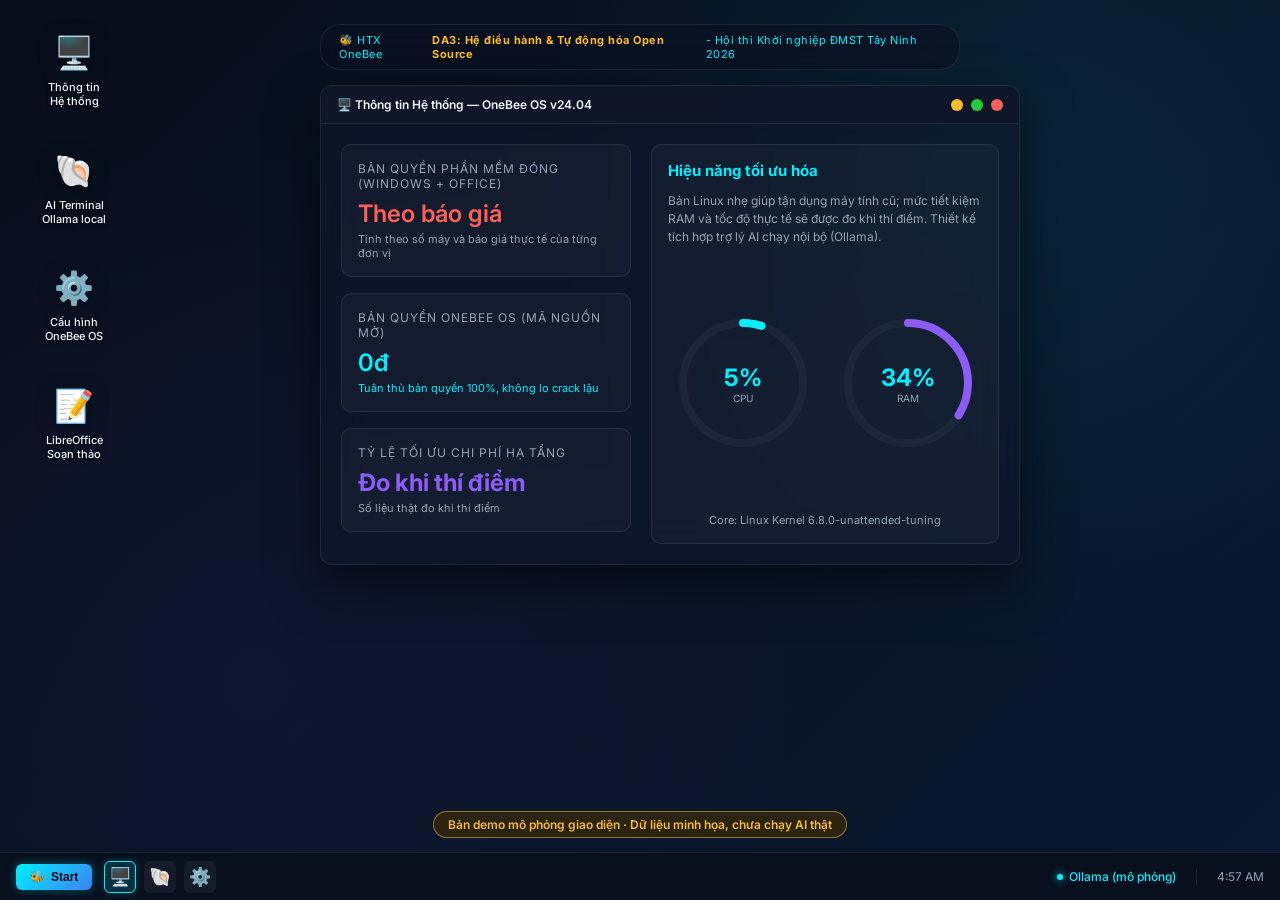
==== commit cd4d4b97: "feat(phase-06): release packaging script, pricing method, draft contract, customer survey, README an" ====
--- a/demo/index.html
+++ b/demo/index.html
@@ -695,7 +695,7 @@
             <div class="window-content">
                 <div class="settings-nav">
                     <button class="set-nav-btn active" onclick="switchSettingTab('general', this)">Tổng quan</button>
-                    <button class="set-nav-btn" onclick="switchSettingTab('auto', this)">Harness Automation</button>
+                    <button class="set-nav-btn" onclick="switchSettingTab('auto', this)">Tự động hóa</button>
                     <button class="set-nav-btn" onclick="switchSettingTab('ai', this)">Cấu hình AI On-premise</button>
                 </div>
                 
@@ -738,14 +738,14 @@
                     <div class="setting-item">
                         <div class="set-info">
                             <h4>Khởi chạy Ollama khi bật máy</h4>
-                            <p>Nạp mô hình ngôn ngữ lớn (Llama 3 8B) vào bộ nhớ VRAM để sẵn sàng phản hồi chatbot.</p>
+                            <p>Nạp model Gemma 4 (gemma4:e2b-it-qat) để sẵn sàng trả lời "Trợ lý OneBee" — bản thật chạy trên OneBee Box.</p>
                         </div>
                         <div class="toggle-switch active" onclick="toggleSwitch(this)"></div>
                     </div>
                     <div class="setting-item">
                         <div class="set-info">
                             <h4>Mô hình AI Đang dùng</h4>
-                            <p>Llama 3 8B (Q4_K_M) — thiết kế chạy cục bộ (mô phỏng)</p>
+                            <p>Gemma 4 E2B (gemma4:e2b-it-qat) — chạy tại chỗ trên OneBee Box (mô phỏng)</p>
                         </div>
                         <span style="font-size:12px; color: var(--teal); font-weight:700;">Đang chạy ✓</span>
                     </div>
@@ -901,18 +901,18 @@
             }, 4000);
         }
 
-        // Simulate n8n/Harness Backup
+        // Mô phỏng sao lưu (bản thật: restic, máy trạm → Box 12:00, Box → ổ ngoài 23:00)
         function simulateBackup() {
             openWindow('win-terminal');
             const history = document.getElementById('termHistory');
             
             let logs = [
-                "\n[Harness] Starting backup sequence...",
-                "[Harness] Checking database integrity (Supabase local cache)...",
-                "[Harness] Compressing transaction records...",
-                "[Harness] Encrypting backup with GPG (AES-256)...",
-                "[Harness] Sending archive to Local NAS (IP: 192.168.1.200)...",
-                "[Harness] Backup completed successfully! (Size: 4.8MB, Hash: sha256:d82f...91f)\n"
+                "\n[onebee-sao-luu] (mô phỏng) Bắt đầu sao lưu /home lên OneBee Box...",
+                "[restic] Quét thay đổi từ lần sao lưu trước...",
+                "[restic] Nén và loại trùng dữ liệu...",
+                "[restic] Mã hóa bản sao lưu...",
+                "[restic] Gửi lên kho chỉ-thêm trên OneBee Box (máy trạm không xóa được bản cũ)...",
+                "[onebee-sao-luu] Sao lưu xong (số liệu minh họa)\n"
             ];
 
             let index = 0;
@@ -956,7 +956,7 @@
                 termHistory.innerHTML += `Lệnh khả dụng:
   help          - Hiển thị hướng dẫn
   sys-info      - Xem thông số cấu hình và tối ưu hóa hệ thống
-  ollama-chat   - Khởi chạy khung chat với Llama 3 cục bộ
+  ollama-chat   - Khởi chạy khung chat với Trợ lý OneBee (bản thật: lệnh hoi)
   docker ps     - Xem các container microservices đang chạy
   backup-db     - Chạy script sao lưu dữ liệu tự động
   apt update    - Kiểm tra cập nhật bảo mật hệ thống
@@ -972,7 +972,7 @@
   AI Processor: Ollama active (using local CPU threads)
   Optimization status: (mô phỏng — số liệu thật đo khi thí điểm)`;
             } else if (cmd === 'ollama-chat' || cmd === 'ollama run') {
-                termHistory.innerHTML += `\n[Ollama] (mô phỏng) Đang tải mô hình Llama 3 8B vào RAM...\n[Ollama] Sẵn sàng! Hãy nhập câu hỏi sau dấu nhắc lệnh để trò chuyện. (Gõ 'exit' để thoát khỏi AI Chat).\n`;
+                termHistory.innerHTML += `\n[Ollama] (mô phỏng) Đang nạp Gemma 4 (gemma4:e2b-it-qat)...\n[Ollama] Sẵn sàng! Hãy nhập câu hỏi sau dấu nhắc lệnh để trò chuyện. (Gõ 'exit' để thoát khỏi AI Chat).\n`;
                 currentMode = 'ai';
             } else if (cmd === 'docker ps') {
                 termHistory.innerHTML += `CONTAINER ID   IMAGE         COMMAND                  STATUS          PORTS                    NAMES\n18b56f932f31   n8nio/n8n     "tini -- /docker-ent…"   Up 24 hours     0.0.0.0:5678->5678/tcp   n8n-automation\n9a18fdb9e1a1   postgres:16   "docker-entrypoint.s…"   Up 24 hours     0.0.0.0:5432->5432/tcp   onebee-db\nf72ad3819eac   ollama/ollama "/bin/ollama serve"      Up 24 hours     11434/tcp                llama-ai`;
@@ -992,11 +992,11 @@
                     termHistory.innerHTML += `\n[Ollama] Đã tắt phiên làm việc với AI.\n`;
                 } else {
                     // Simple mock responses for AI chat
-                    let aiReply = "(Mô phỏng) Bản thật sẽ chạy một mô hình AI mã nguồn mở như Llama 3 qua Ollama ngay trên máy chủ nội bộ. Tôi có thể hỗ trợ các lệnh cơ bản như viết email, soạn thảo tài liệu hoặc giải đáp các kiến thức chuyển đổi số. Bạn muốn hỏi gì thêm?";
+                    let aiReply = "(Mô phỏng) Bản thật dùng Gemma 4 qua Ollama trên OneBee Box, hỏi bằng lệnh hoi hoặc trình duyệt. Tôi có thể hỗ trợ các lệnh cơ bản như viết email, soạn thảo tài liệu hoặc giải đáp các kiến thức chuyển đổi số. Bạn muốn hỏi gì thêm?";
                     if (cmd.includes('muối tôm') || cmd.includes('tây ninh')) {
                         aiReply = "(Mô phỏng) Muối tôm Tây Ninh là đặc sản nổi tiếng của vùng đất nắng gió. Tôi có thể hỗ trợ HTX OneBee lập kế hoạch quảng bá muối tôm ra thị trường cả nước bằng các kịch bản email marketing.";
                     } else if (cmd.includes('linux') || cmd.includes('ubuntu')) {
-                        aiReply = "(Mô phỏng) Linux giúp doanh nghiệp tiết kiệm hàng triệu đồng tiền bản quyền phần mềm, đồng thời tăng tính bảo mật, tránh các mã độc tống tiền (ransomware) thường lây lan trên hệ điều hành lậu.";
+                        aiReply = "(Mô phỏng) Linux và phần mềm nguồn mở không mất phí bản quyền; chi phí dịch vụ và mức tiết kiệm thực tế sẽ tính từ đợt chạy thử tại HTX OneBee.";
                     }
                     termHistory.innerHTML += `\n[Ollama] ${aiReply}\n`;
                 }
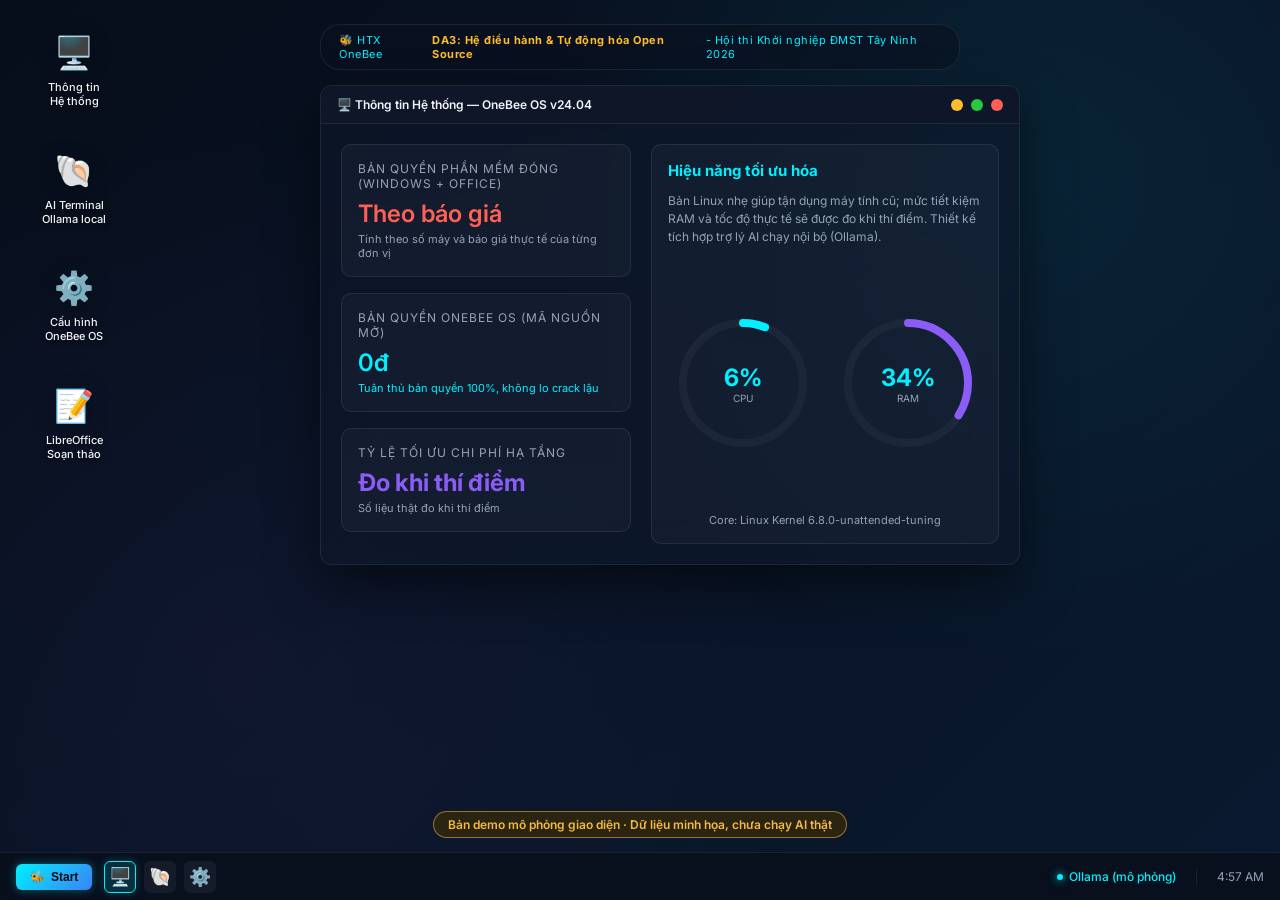
==== commit f5ee2698: "chore(license): chèn dòng giấy phép SPDX-License-Identifier: MIT vào mọi tệp mã" ====
--- a/demo/index.html
+++ b/demo/index.html
@@ -1,4 +1,6 @@
 <!DOCTYPE html>
+<!-- SPDX-License-Identifier: MIT -->
+<!-- Copyright (c) 2026 Dương Minh Thiện, HTX OneBee -->
 <html lang="vi">
 <head>
     <meta charset="UTF-8">
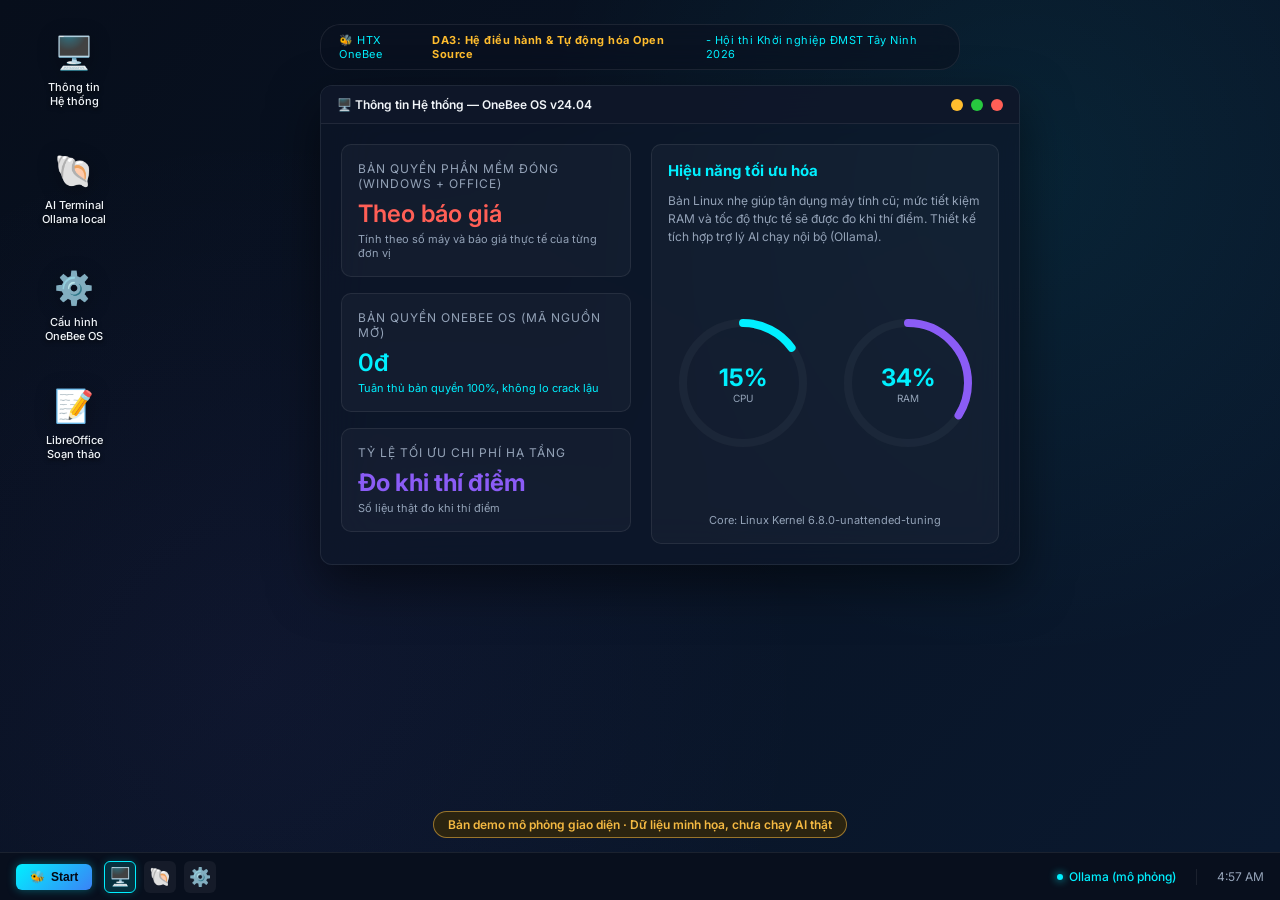
==== commit 9363a231: "feat(dxos): hoàn thiện kiến trúc Lõi Mở DX-OS v1.3.0 chuẩn OSI cho OLP 2026 (Phase 1-9)" ====
--- a/demo/index.html
+++ b/demo/index.html
@@ -977,7 +977,7 @@
                 termHistory.innerHTML += `\n[Ollama] (mô phỏng) Đang nạp Gemma 4 (gemma4:e2b-it-qat)...\n[Ollama] Sẵn sàng! Hãy nhập câu hỏi sau dấu nhắc lệnh để trò chuyện. (Gõ 'exit' để thoát khỏi AI Chat).\n`;
                 currentMode = 'ai';
             } else if (cmd === 'docker ps') {
-                termHistory.innerHTML += `CONTAINER ID   IMAGE         COMMAND                  STATUS          PORTS                    NAMES\n18b56f932f31   n8nio/n8n     "tini -- /docker-ent…"   Up 24 hours     0.0.0.0:5678->5678/tcp   n8n-automation\n9a18fdb9e1a1   postgres:16   "docker-entrypoint.s…"   Up 24 hours     0.0.0.0:5432->5432/tcp   onebee-db\nf72ad3819eac   ollama/ollama "/bin/ollama serve"      Up 24 hours     11434/tcp                llama-ai`;
+                termHistory.innerHTML += `CONTAINER ID   IMAGE         COMMAND                  STATUS          PORTS                    NAMES\n18b56f932f31   nodered/node-red     "tini -- /docker-ent…"   Up 24 hours     0.0.0.0:5678->5678/tcp   node-red-automation\n9a18fdb9e1a1   postgres:16   "docker-entrypoint.s…"   Up 24 hours     0.0.0.0:5432->5432/tcp   onebee-db\nf72ad3819eac   ollama/ollama "/bin/ollama serve"      Up 24 hours     11434/tcp                llama-ai`;
             } else if (cmd === 'apt update') {
                 termHistory.innerHTML += `Hit:1 http://archive.ubuntu.com/ubuntu jammy InRelease\nGet:2 http://archive.ubuntu.com/ubuntu jammy-updates InRelease [119 kB]\nFetched 119 kB in 1s (182 kB/s)\nReading package lists... Done\nBuilding dependency tree... Done\nAll packages are up to date.`;
             } else if (cmd === 'backup-db') {
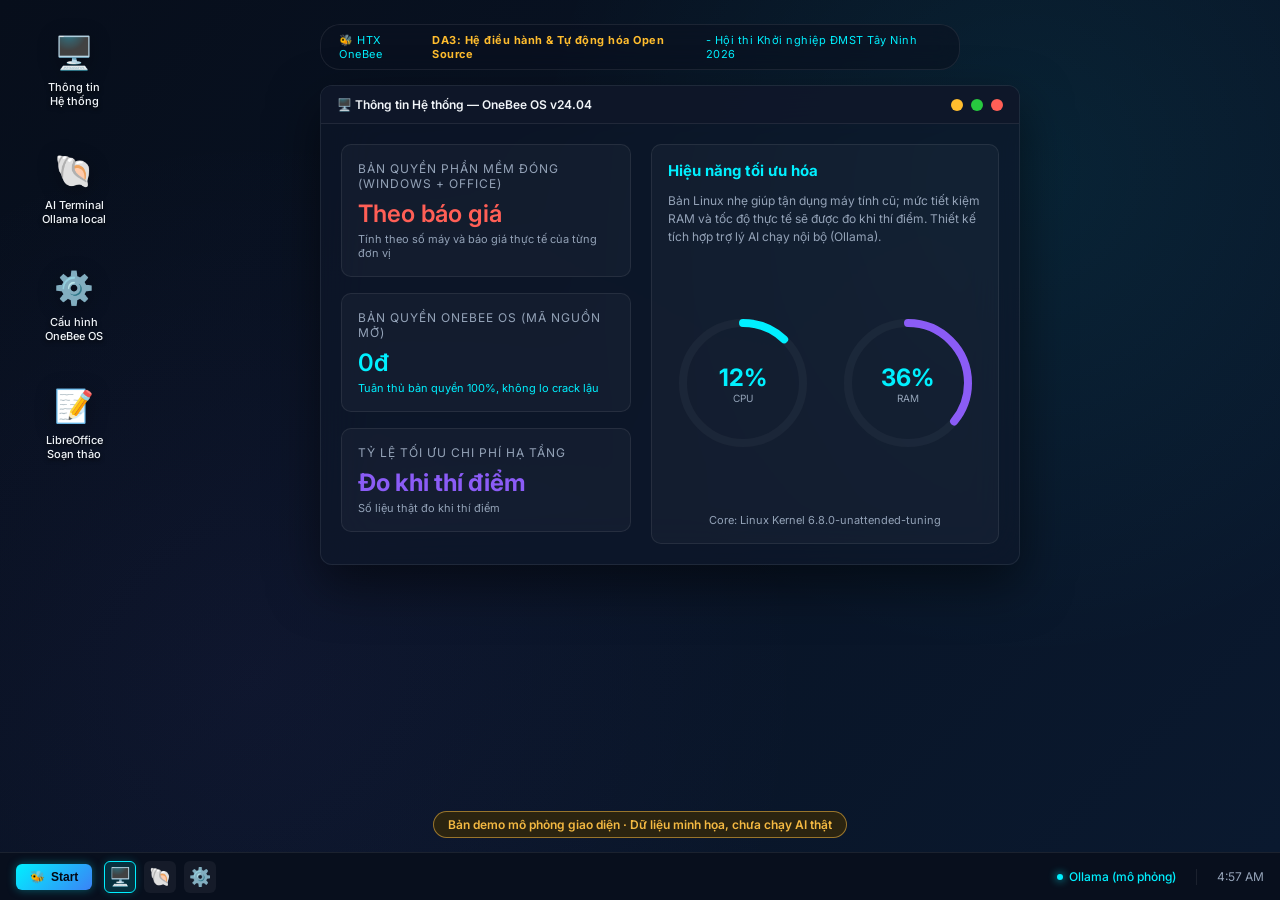
==== commit eaa4d9f9: "chore(giay-phep): gắn SPDX-License-Identifier MIT từng tệp mã và chuẩn hóa gói phát hành" ====
--- a/demo/index.html
+++ b/demo/index.html
@@ -977,7 +977,7 @@
                 termHistory.innerHTML += `\n[Ollama] (mô phỏng) Đang nạp Gemma 4 (gemma4:e2b-it-qat)...\n[Ollama] Sẵn sàng! Hãy nhập câu hỏi sau dấu nhắc lệnh để trò chuyện. (Gõ 'exit' để thoát khỏi AI Chat).\n`;
                 currentMode = 'ai';
             } else if (cmd === 'docker ps') {
-                termHistory.innerHTML += `CONTAINER ID   IMAGE         COMMAND                  STATUS          PORTS                    NAMES\n18b56f932f31   nodered/node-red     "tini -- /docker-ent…"   Up 24 hours     0.0.0.0:5678->5678/tcp   node-red-automation\n9a18fdb9e1a1   postgres:16   "docker-entrypoint.s…"   Up 24 hours     0.0.0.0:5432->5432/tcp   onebee-db\nf72ad3819eac   ollama/ollama "/bin/ollama serve"      Up 24 hours     11434/tcp                llama-ai`;
+                termHistory.innerHTML += `CONTAINER ID   IMAGE         COMMAND                  STATUS          PORTS                    NAMES\n18b56f932f31   n8nio/n8n     "tini -- /docker-ent…"   Up 24 hours     0.0.0.0:5678->5678/tcp   n8n-automation\n9a18fdb9e1a1   postgres:16   "docker-entrypoint.s…"   Up 24 hours     0.0.0.0:5432->5432/tcp   onebee-db\nf72ad3819eac   ollama/ollama "/bin/ollama serve"      Up 24 hours     11434/tcp                llama-ai`;
             } else if (cmd === 'apt update') {
                 termHistory.innerHTML += `Hit:1 http://archive.ubuntu.com/ubuntu jammy InRelease\nGet:2 http://archive.ubuntu.com/ubuntu jammy-updates InRelease [119 kB]\nFetched 119 kB in 1s (182 kB/s)\nReading package lists... Done\nBuilding dependency tree... Done\nAll packages are up to date.`;
             } else if (cmd === 'backup-db') {
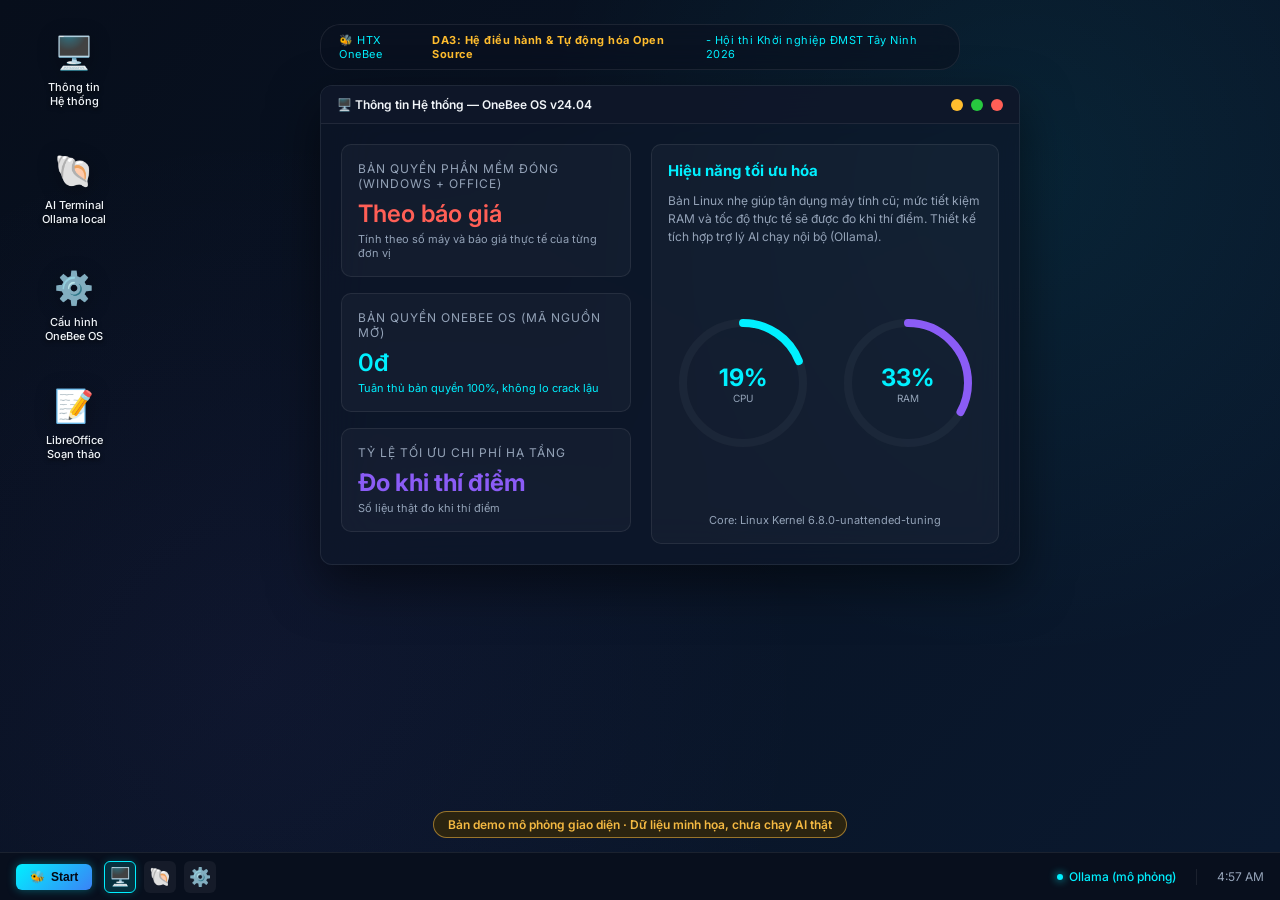
==== commit ec2d8384: "feat(box): thay công cụ quy trình cũ bằng Node-RED, bỏ cổng riêng và siết tuyến soạn luồng" ====
--- a/demo/index.html
+++ b/demo/index.html
@@ -1,6 +1,4 @@
 <!DOCTYPE html>
-<!-- SPDX-License-Identifier: MIT -->
-<!-- Copyright (c) 2026 Dương Minh Thiện, HTX OneBee -->
 <html lang="vi">
 <head>
     <meta charset="UTF-8">
@@ -977,7 +975,7 @@
                 termHistory.innerHTML += `\n[Ollama] (mô phỏng) Đang nạp Gemma 4 (gemma4:e2b-it-qat)...\n[Ollama] Sẵn sàng! Hãy nhập câu hỏi sau dấu nhắc lệnh để trò chuyện. (Gõ 'exit' để thoát khỏi AI Chat).\n`;
                 currentMode = 'ai';
             } else if (cmd === 'docker ps') {
-                termHistory.innerHTML += `CONTAINER ID   IMAGE         COMMAND                  STATUS          PORTS                    NAMES\n18b56f932f31   n8nio/n8n     "tini -- /docker-ent…"   Up 24 hours     0.0.0.0:5678->5678/tcp   n8n-automation\n9a18fdb9e1a1   postgres:16   "docker-entrypoint.s…"   Up 24 hours     0.0.0.0:5432->5432/tcp   onebee-db\nf72ad3819eac   ollama/ollama "/bin/ollama serve"      Up 24 hours     11434/tcp                llama-ai`;
+                termHistory.innerHTML += `CONTAINER ID   IMAGE         COMMAND                  STATUS          PORTS                    NAMES\n7c2e9a41b019   nodered/node-red  "npm --no-update-no…"  Up 24 hours     1880/tcp                 onebee-quy-trinh\n9a18fdb9e1a1   postgres:16   "docker-entrypoint.s…"   Up 24 hours     0.0.0.0:5432->5432/tcp   onebee-db\nf72ad3819eac   ollama/ollama "/bin/ollama serve"      Up 24 hours     11434/tcp                llama-ai`;
             } else if (cmd === 'apt update') {
                 termHistory.innerHTML += `Hit:1 http://archive.ubuntu.com/ubuntu jammy InRelease\nGet:2 http://archive.ubuntu.com/ubuntu jammy-updates InRelease [119 kB]\nFetched 119 kB in 1s (182 kB/s)\nReading package lists... Done\nBuilding dependency tree... Done\nAll packages are up to date.`;
             } else if (cmd === 'backup-db') {
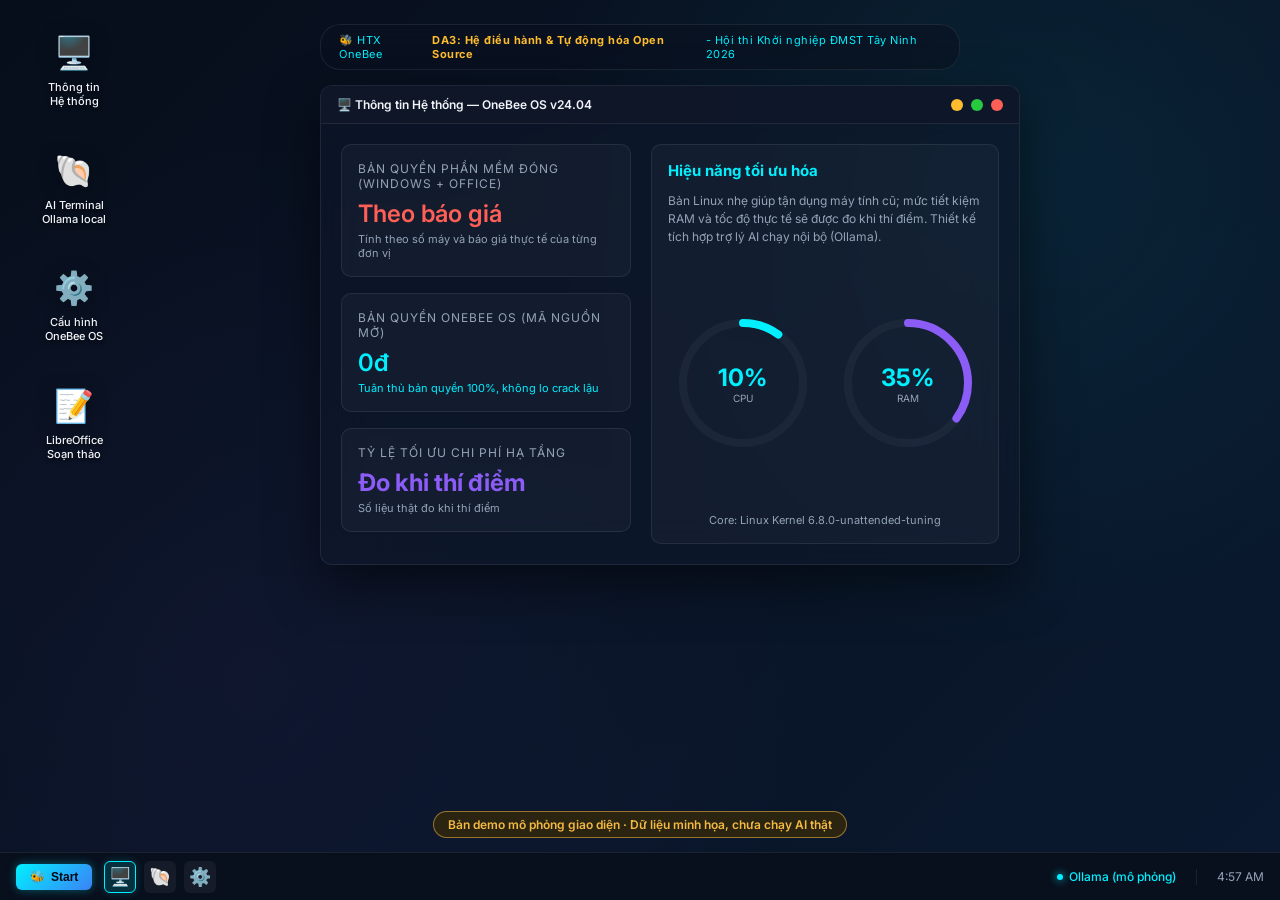
==== commit 7f19bb79: "Gộp Giai đoạn 6: giấy phép từng tệp và đóng gói" ====
--- a/demo/index.html
+++ b/demo/index.html
@@ -1,4 +1,6 @@
 <!DOCTYPE html>
+<!-- SPDX-License-Identifier: MIT -->
+<!-- Copyright (c) 2026 Dương Minh Thiện, HTX OneBee -->
 <html lang="vi">
 <head>
     <meta charset="UTF-8">
